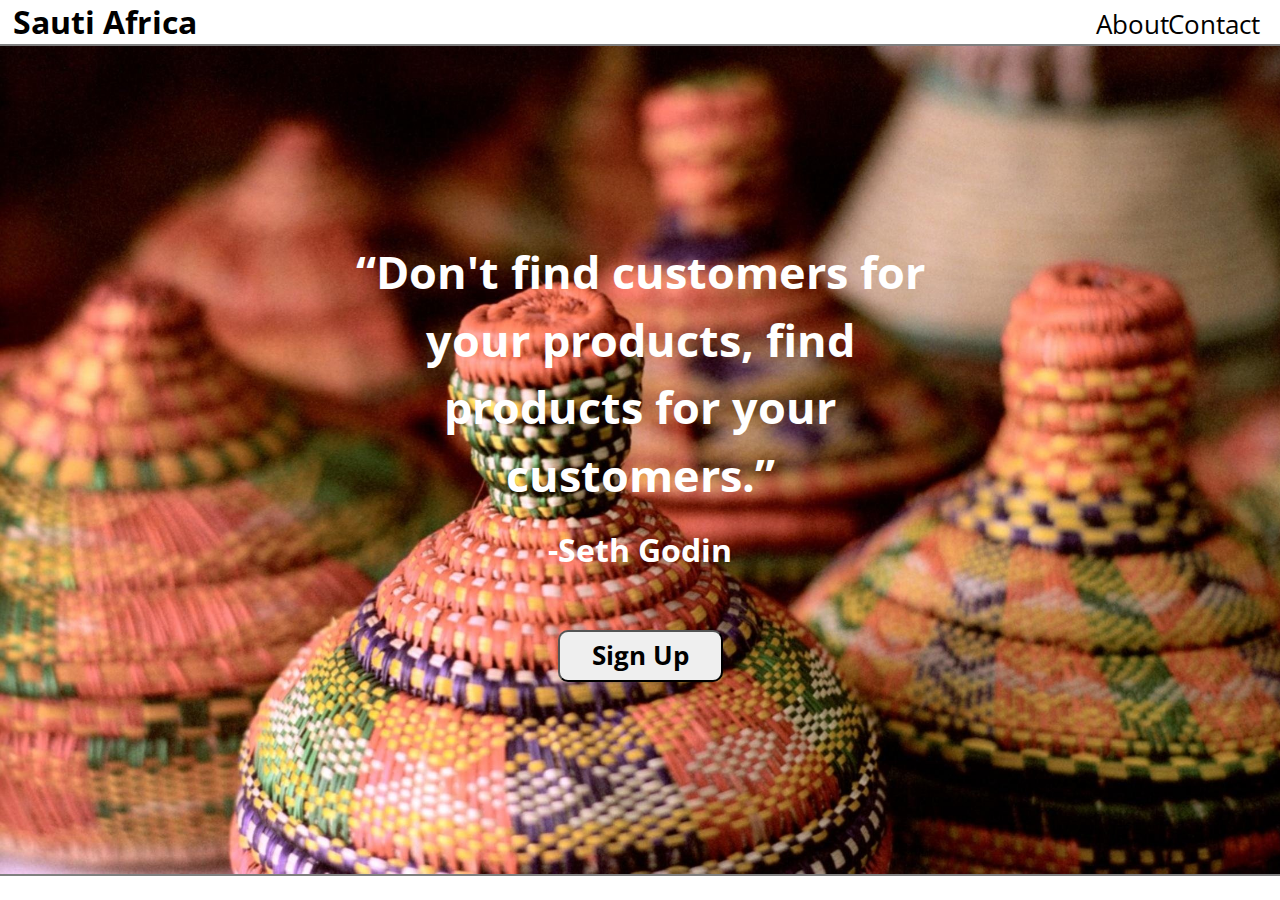
==== index.html @ 8786721e "pushing" ====
<!DOCTYPE html>
<html lang="en">
<head>
    <meta charset="UTF-8">
    <meta name="viewport" content="width=device-width, initial-scale=1.0">
    <link rel='stylesheet' href='/css/index.css'>
    <link href="https://fonts.googleapis.com/css2?family=Open+Sans:wght@300&display=swap" rel="stylesheet">
    <title>Landing Page</title>
</head>
<body>
    <nav>
        <h1>Sauti Africa</h1>
        <ul>
            <li><a href='about'>About</a></li>
            <li><a href='#'>Contact</a></li>
        </ul>
    </nav>
    <section id='landing'>
        <div id='quote'>
            <h2>“Don't find customers for your products, find products for your customers.”</h2>
            <p>-Seth Godin</p>
            <button id='button' type="button" onclick=''>Sign Up</button>
        </div>
    </section>
</body> 
</html>
---- css/index.css ----
/* http://meyerweb.com/eric/tools/css/reset/ 
   v2.0 | 20110126
   License: none (public domain)
*/
@import 'about.css';
html,
body,
div,
span,
applet,
object,
iframe,
h1,
h2,
h3,
h4,
h5,
h6,
p,
blockquote,
pre,
a,
abbr,
acronym,
address,
big,
cite,
code,
del,
dfn,
em,
img,
ins,
kbd,
q,
s,
samp,
small,
strike,
strong,
sub,
sup,
tt,
var,
b,
u,
i,
center,
dl,
dt,
dd,
ol,
ul,
li,
fieldset,
form,
label,
legend,
table,
caption,
tbody,
tfoot,
thead,
tr,
th,
td,
article,
aside,
canvas,
details,
embed,
figure,
figcaption,
footer,
header,
hgroup,
menu,
nav,
output,
ruby,
section,
summary,
time,
mark,
audio,
video {
  margin: 0;
  padding: 0;
  border: 0;
  font-size: 100%;
  font: inherit;
  vertical-align: baseline;
}
/* HTML5 display-role reset for older browsers */
article,
aside,
details,
figcaption,
figure,
footer,
header,
hgroup,
menu,
nav,
section {
  display: block;
}
body {
  line-height: 1;
}
ol,
ul {
  list-style: none;
}
blockquote,
q {
  quotes: none;
}
blockquote:before,
blockquote:after,
q:before,
q:after {
  content: '';
  content: none;
}
table {
  border-collapse: collapse;
  border-spacing: 0;
}
body {
  font-family: 'Open Sans', sans-serif;
  scroll-behavior: smooth;
}
nav {
  width: 100%;
  display: flex;
  justify-content: space-between;
  align-items: baseline;
  color: black;
  padding: 0.5% 0;
}
nav h1 {
  font-size: 3.5vh;
  width: 40%;
  padding-left: 1%;
  font-weight: bold;
}
@media (max-width: 500px) {
  nav h1 {
    font-size: 2vh;
  }
}
ul {
  display: flex;
  justify-content: flex-end;
  align-items: baseline;
  list-style-type: none;
  padding-right: 1%;
  width: 40%;
}
ul a {
  display: flex;
  justify-content: flex-end;
  align-items: baseline;
  text-decoration: none;
  font-size: 1.6rem;
  color: black;
  padding: 0 8%;
}
@media (max-width: 500px) {
  ul a {
    font-size: 1rem;
  }
}
#landing {
  background-image: url('/img/baskets.jpg');
  background-size: cover;
  background-repeat: no-repeat;
  color: white;
  border-top: 2px solid gray;
  border-bottom: 2px solid gray;
  text-align: center;
}
#landing #quote {
  width: 100%;
  padding: 15% 0 15% 0;
}
#landing #quote h2 {
  text-align: center;
  font-size: 5vh;
  padding: 0 27%;
  line-height: 150%;
  font-weight: bold;
}
@media (max-width: 500px) {
  #landing #quote h2 {
    font-size: 2.5vh;
  }
}
#landing #quote p {
  padding: 2% 0;
  font-size: 2rem;
  font-weight: bold;
}
@media (max-width: 500px) {
  #landing #quote p {
    font-size: 1.2rem;
  }
}
#landing #quote #button {
  margin-top: 3%;
  padding: 0.5% 2.5%;
  font-size: 1.6rem;
  font-family: 'Open Sans', sans-serif;
  border-radius: 10px;
  font-weight: bold;
}
@media (max-width: 500px) {
  #landing #quote #button {
    font-size: 1rem;
  }
}
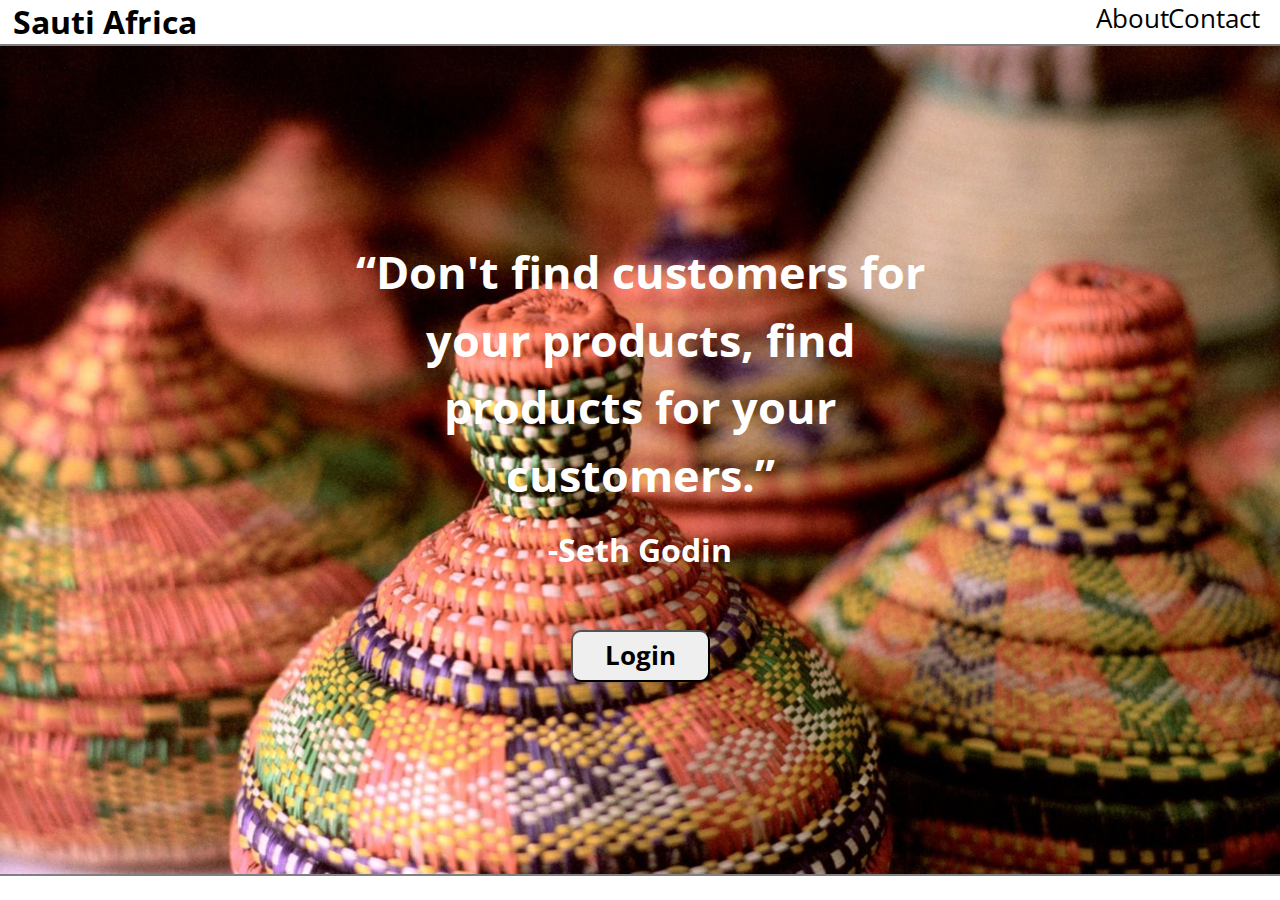
==== commit 54d66bf3: "pushing latest" ====
--- a/index.html
+++ b/index.html
@@ -19,7 +19,7 @@
         <div id='quote'>
             <h2>“Don't find customers for your products, find products for your customers.”</h2>
             <p>-Seth Godin</p>
-            <button id='button' type="button" onclick=''>Sign Up</button>
+            <a href="https://african-marketplace-three.now.sh/"><button id='button' type="button" onclick=''>Login</button></a>
         </div>
     </section>
 </body> 
--- a/css/index.css
+++ b/css/index.css
@@ -2,7 +2,6 @@
    v2.0 | 20110126
    License: none (public domain)
 */
-@import 'about.css';
 html,
 body,
 div,
@@ -135,7 +134,6 @@
   width: 100%;
   display: flex;
   justify-content: space-between;
-  align-items: baseline;
   color: black;
   padding: 0.5% 0;
 }
@@ -153,7 +151,6 @@
 ul {
   display: flex;
   justify-content: flex-end;
-  align-items: baseline;
   list-style-type: none;
   padding-right: 1%;
   width: 40%;
@@ -161,7 +158,6 @@
 ul a {
   display: flex;
   justify-content: flex-end;
-  align-items: baseline;
   text-decoration: none;
   font-size: 1.6rem;
   color: black;
@@ -220,3 +216,65 @@
     font-size: 1rem;
   }
 }
+#aboutB {
+  background-image: url('/img/print.jpg');
+  background-size: cover;
+  background-repeat: no-repeat;
+  margin-bottom: 10%;
+}
+#about {
+  width: 50%;
+  font-size: 7vh;
+  font-family: 'Open Sans', sans-serif;
+  text-align: center;
+  background-color: white;
+  margin: 10% 25% 0 25%;
+  padding: 1% 0;
+}
+@media (max-width: 500px) {
+  #about {
+    font-size: 3vh;
+  }
+}
+#aboutUs {
+  display: flex;
+  justify-content: center;
+  background-color: white;
+  margin: 0 auto;
+  padding: 0;
+  width: 50%;
+}
+#pictures {
+  display: flex;
+  align-items: center;
+  width: 100%;
+}
+.portraits {
+  width: 30%;
+}
+img {
+  object-fit: contain;
+  width: 100%;
+  margin: 0;
+  padding: 0;
+  border: none;
+}
+#text {
+  background-color: white;
+  width: 50%;
+  margin: 0 auto;
+}
+#text p {
+  padding: 3% 1%;
+  width: 80%;
+  margin: 0 auto;
+  font-size: 1.4rem;
+  font-family: 'Open Sans', sans-serif;
+  text-align: center;
+  line-height: 150%;
+}
+@media (max-width: 500px) {
+  #text p {
+    font-size: 0.8rem;
+  }
+}
